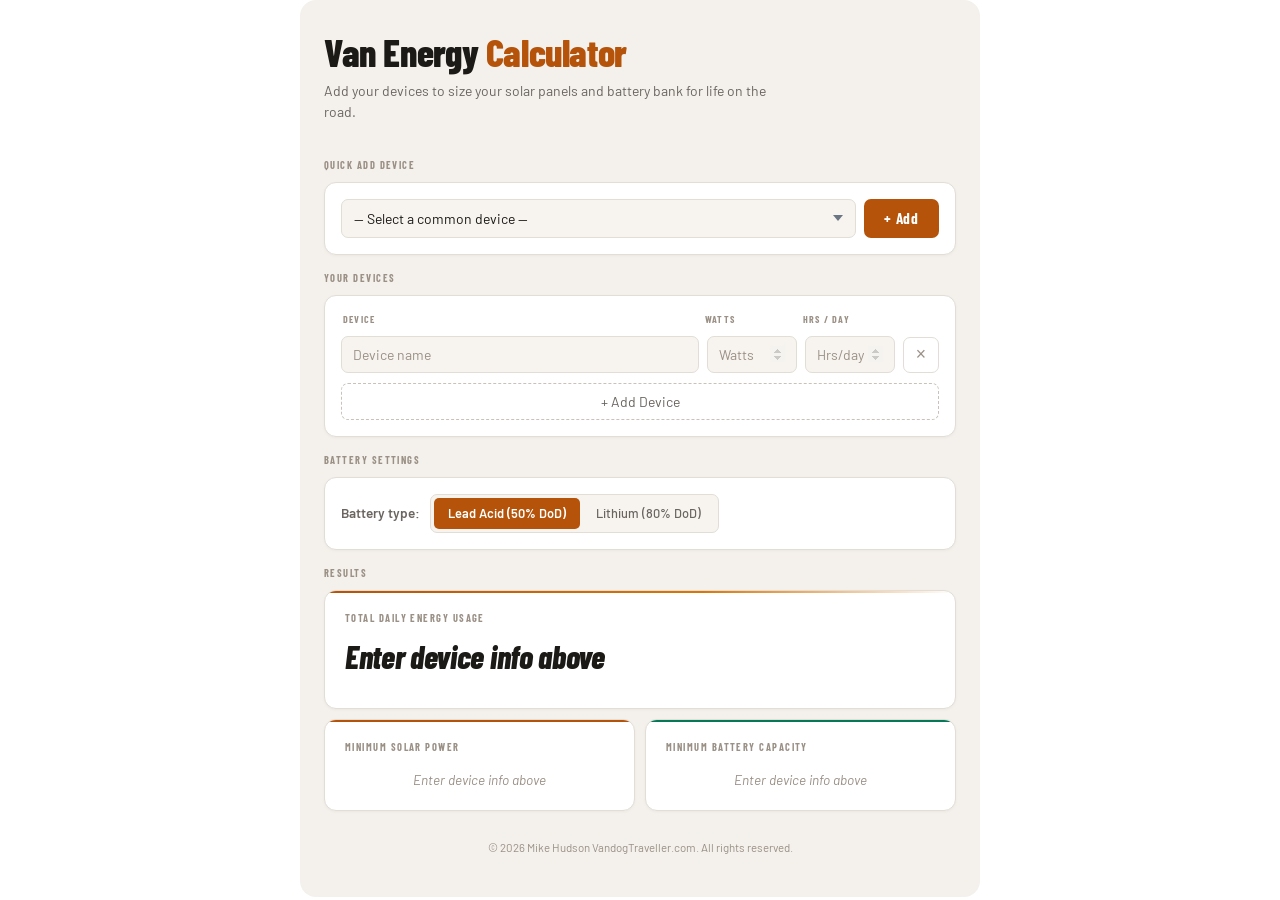
==== energy-calculator.html @ dfcba229 "Stack battery label above toggle on mobile to prevent bleed Co-Authored-By: Claude Sonnet 4.6 <norep" ====
<!DOCTYPE html>
<html lang="en">
<head>
    <meta charset="UTF-8">
    <meta name="viewport" content="width=device-width, initial-scale=1.0">
    <title>Van Energy Calculator · VandogTraveller</title>
    <link rel="preconnect" href="https://fonts.googleapis.com">
    <link rel="preconnect" href="https://fonts.gstatic.com" crossorigin>
    <link href="https://fonts.googleapis.com/css2?family=Barlow+Condensed:wght@500;600;700;800&family=Barlow:wght@400;500;600&display=swap" rel="stylesheet">
    <style>
        :root {
            --bg:           #0f1114;
            --surface:      #181b20;
            --surface-2:    #1f242b;
            --surface-3:    #272e37;
            --border:       #272e37;
            --border-hover: #38424f;
            --text:         #dde2ea;
            --text-muted:   #6b7685;
            --text-dim:     #3d4856;
            --amber:        #f59e0b;
            --amber-light:  #fbbf24;
            --amber-dim:    rgba(245,158,11,0.08);
            --amber-glow:   rgba(245,158,11,0.18);
            --green:        #10b981;
            --green-dim:    rgba(16,185,129,0.08);
            --red:          #f87171;
            --red-dim:      rgba(248,113,113,0.08);
            --btn-text:     #100900;
            --radius:       7px;
            --radius-lg:    12px;
        }

        @media (prefers-color-scheme: light) {
            :root {
                --bg:           #f4f1ec;
                --surface:      #ffffff;
                --surface-2:    #f7f4ef;
                --surface-3:    #ede9e2;
                --border:       #e2ddd5;
                --border-hover: #c9c2b8;
                --text:         #1c1a17;
                --text-muted:   #6b6560;
                --text-dim:     #b5aca0;
                --amber:        #b45309;
                --amber-light:  #d97706;
                --amber-dim:    rgba(180,83,9,0.07);
                --amber-glow:   rgba(180,83,9,0.14);
                --green:        #047857;
                --green-dim:    rgba(4,120,87,0.07);
                --red:          #b91c1c;
                --red-dim:      rgba(185,28,28,0.06);
                --btn-text:     #ffffff;
                --text-dim:     #9a9086;
            }
        }

        *, *::before, *::after { box-sizing: border-box; margin: 0; padding: 0; }

        /* Body is neutral — all visual containment is in .container */
        body { background: transparent; }

        .container {
            max-width: 680px;
            margin: 0 auto;
            font-family: 'Barlow', -apple-system, sans-serif;
            background: var(--bg);
            color: var(--text);
            line-height: 1.5;
            padding: 32px 24px 40px;
            border-radius: 16px;
        }

        /* ── Header ───────────────────────── */
        .calc-header {
            margin-bottom: 36px;
        }

        .calc-header h1 {
            font-family: 'Barlow Condensed', sans-serif;
            font-size: 2.4rem;
            font-weight: 800;
            letter-spacing: -0.01em;
            line-height: 1.05;
            color: var(--text);
        }

        .calc-header h1 em {
            font-style: normal;
            color: var(--amber);
        }

        .calc-header p {
            margin-top: 8px;
            font-size: 0.875rem;
            color: var(--text-muted);
            max-width: 460px;
        }

        /* ── Section label ────────────────── */
        .section-label {
            font-family: 'Barlow Condensed', sans-serif;
            font-size: 0.65rem;
            font-weight: 700;
            letter-spacing: 0.14em;
            text-transform: uppercase;
            color: var(--text-dim);
            margin-bottom: 8px;
        }

        /* ── Card shell ───────────────────── */
        .card {
            background: var(--surface);
            border: 1px solid var(--border);
            border-radius: var(--radius-lg);
            padding: 16px;
            margin-bottom: 10px;
            box-shadow: 0 1px 3px rgba(0,0,0,0.04);
        }

        /* ── Quick Add ────────────────────── */
        .preset-row {
            display: flex;
            gap: 8px;
        }

        .preset-row select {
            flex: 1;
            appearance: none;
            background: var(--surface-2);
            background-image: url("data:image/svg+xml,%3Csvg xmlns='http://www.w3.org/2000/svg' width='10' height='6' viewBox='0 0 10 6'%3E%3Cpath fill='%236b7685' d='M0 0l5 6 5-6z'/%3E%3C/svg%3E");
            background-repeat: no-repeat;
            background-position: right 12px center;
            border: 1px solid var(--border);
            color: var(--text);
            padding: 10px 36px 10px 12px;
            border-radius: var(--radius);
            font-family: 'Barlow', sans-serif;
            font-size: 0.875rem;
            cursor: pointer;
            transition: border-color 0.15s;
        }

        .preset-row select:focus {
            outline: none;
            border-color: var(--amber);
        }

        .preset-row select option {
            background: var(--surface-2);
            color: var(--text);
        }

        #addPreset {
            background: var(--amber);
            color: var(--btn-text);
            border: none;
            padding: 10px 20px;
            border-radius: var(--radius);
            font-family: 'Barlow Condensed', sans-serif;
            font-size: 0.95rem;
            font-weight: 700;
            letter-spacing: 0.05em;
            cursor: pointer;
            white-space: nowrap;
            flex-shrink: 0;
            transition: background 0.15s, transform 0.1s;
        }

        #addPreset:hover  { background: var(--amber-light); transform: translateY(-1px); }
        #addPreset:active { transform: translateY(0); }

        /* ── Device list ──────────────────── */
        .device-input-header {
            display: flex;
            gap: 8px;
            margin-bottom: 10px;
            padding: 0 2px;
        }

        .device-input-header span {
            font-family: 'Barlow Condensed', sans-serif;
            font-size: 0.62rem;
            font-weight: 700;
            letter-spacing: 0.12em;
            text-transform: uppercase;
            color: var(--text-dim);
        }

        /* Match header columns to actual input proportions */
        .device-input-header .col-name   { flex: 3; min-width: 0; }
        .device-input-header .col-num    { flex: 1; min-width: 0; max-width: 90px; }
        .device-input-header .col-remove { flex: none; width: 36px; }

        #deviceInputs {
            display: flex;
            flex-direction: column;
            gap: 8px;
            margin-bottom: 10px;
        }

        .device-input {
            display: flex;
            gap: 8px;
            align-items: center;
        }

        .device-input input {
            background: var(--surface-2);
            border: 1px solid var(--border);
            color: var(--text);
            padding: 9px 11px;
            border-radius: var(--radius);
            font-family: 'Barlow', sans-serif;
            font-size: 0.875rem;
            transition: border-color 0.15s, background 0.15s;
        }

        .device-input .device-name {
            flex: 3;
            min-width: 0;
        }

        .device-input .device-power,
        .device-input .device-hours {
            flex: 1;
            min-width: 0;
            max-width: 90px;
        }

        .device-input input:focus {
            outline: none;
            border-color: var(--amber);
            background: var(--surface-3);
        }

        .device-input input::placeholder { color: var(--text-dim); }

        .device-input input[type="number"]::-webkit-inner-spin-button,
        .device-input input[type="number"]::-webkit-outer-spin-button { opacity: 0.25; }

        .remove-device {
            width: 36px;
            height: 36px;
            flex-shrink: 0;
            background: transparent;
            border: 1px solid var(--border);
            color: var(--text-dim);
            border-radius: var(--radius);
            cursor: pointer;
            display: flex;
            align-items: center;
            justify-content: center;
            font-size: 1.1rem;
            line-height: 1;
            transition: background 0.15s, border-color 0.15s, color 0.15s;
            font-family: sans-serif;
        }

        .remove-device:hover {
            background: var(--red-dim);
            border-color: var(--red);
            color: var(--red);
        }

        #addDevice {
            width: 100%;
            padding: 9px;
            background: transparent;
            border: 1px dashed var(--border-hover);
            color: var(--text-muted);
            border-radius: var(--radius);
            font-family: 'Barlow', sans-serif;
            font-size: 0.875rem;
            cursor: pointer;
            transition: border-color 0.15s, color 0.15s, background 0.15s;
        }

        #addDevice:hover {
            border-color: var(--amber);
            color: var(--amber);
            background: var(--amber-dim);
        }

        /* Breathing room between a card and the next section label */
        .card + .section-label,
        .results-container + .section-label {
            margin-top: 16px;
        }

        /* ── Battery Settings ─────────────── */
        .battery-settings {
            display: flex;
            align-items: center;
            gap: 14px;
            flex-wrap: wrap;
        }

        .battery-type-selector {
            display: flex;
            align-items: center;
            gap: 10px;
        }

        .battery-type-selector > label {
            font-size: 0.85rem;
            font-weight: 600;
            color: var(--text-muted);
            white-space: nowrap;
        }

        .toggle-group {
            display: flex;
            background: var(--surface-2);
            border: 1px solid var(--border);
            border-radius: var(--radius);
            overflow: hidden;
            padding: 3px;
            gap: 2px;
        }

        .toggle-group input[type="radio"] { display: none; }

        .toggle-group label.toggle-option {
            padding: 6px 14px;
            font-family: 'Barlow', sans-serif;
            font-size: 0.8rem;
            font-weight: 500;
            color: var(--text-muted);
            background: transparent;
            cursor: pointer;
            border-radius: 5px;
            transition: background 0.15s, color 0.15s;
            white-space: nowrap;
        }

        .toggle-group input[type="radio"]:checked + label.toggle-option {
            background: var(--amber);
            color: var(--btn-text);
            font-weight: 600;
        }

        /* ── Results ──────────────────────── */
        .results-container {
            display: grid;
            grid-template-columns: repeat(2, 1fr);
            gap: 10px;
        }

        .result-box {
            background: var(--surface);
            border: 1px solid var(--border);
            border-radius: var(--radius-lg);
            padding: 20px;
            display: flex;
            flex-direction: column;
            position: relative;
            overflow: hidden;
            box-shadow: 0 1px 3px rgba(0,0,0,0.04);
        }

        /* coloured top rule on each card */
        .result-box::before {
            content: '';
            position: absolute;
            top: 0; left: 0; right: 0;
            height: 2px;
        }

        #result              { grid-column: 1 / -1; }
        #result::before      { background: linear-gradient(90deg, var(--amber), var(--amber-light) 60%, transparent); }
        #solarSuggestion::before     { background: var(--amber); }
        #batteryRecommendation::before { background: var(--green); }

        .result-box h3 {
            font-family: 'Barlow Condensed', sans-serif;
            font-size: 0.65rem;
            font-weight: 700;
            letter-spacing: 0.14em;
            text-transform: uppercase;
            color: var(--text-dim);
            margin-bottom: 14px;
        }

        .result-box-content {
            flex-grow: 1;
            display: flex;
            flex-direction: column;
            align-items: center;
            justify-content: center;
        }

        #result .result-box-content {
            align-items: flex-start;
        }

        /* Total energy number */
        #resultContent {
            font-family: 'Barlow Condensed', sans-serif;
            font-size: 2rem;
            font-weight: 800;
            color: var(--text);
            letter-spacing: -0.01em;
            line-height: 1;
        }

        .no-info {
            color: var(--text-dim);
            font-style: italic;
            font-size: 0.85rem;
        }

        /* Solar / battery numbers */
        .battery-capacity-result,
        .solar-power-result {
            font-family: 'Barlow Condensed', sans-serif;
            font-size: 3rem;
            font-weight: 800;
            letter-spacing: -0.02em;
            line-height: 1;
            margin-bottom: 2px;
        }

        .solar-power-result     { color: var(--amber-light); }
        .battery-capacity-result { color: var(--green); }

        .assumption {
            font-size: 0.73rem;
            color: var(--text-dim);
            text-align: center;
            margin-top: 8px;
            line-height: 1.4;
        }

        /* ── Breakdown table ──────────────── */
        .breakdown-table {
            width: 100%;
            border-collapse: collapse;
            margin-top: 16px;
            text-align: left;
        }

        .breakdown-table th {
            font-family: 'Barlow Condensed', sans-serif;
            font-size: 0.62rem;
            font-weight: 700;
            letter-spacing: 0.12em;
            text-transform: uppercase;
            color: var(--text-dim);
            padding: 0 0 8px;
            border-bottom: 1px solid var(--border);
        }

        .breakdown-table th:last-child { text-align: right; }

        .breakdown-table td {
            padding: 7px 0;
            color: var(--text-muted);
            border-bottom: 1px solid var(--border);
            font-size: 0.875rem;
        }

        .breakdown-table td:last-child {
            text-align: right;
            color: var(--text);
            font-weight: 600;
            font-variant-numeric: tabular-nums;
        }

        .breakdown-table tr:last-child td { border-bottom: none; }

        /* ── Footer ───────────────────────── */
        .copyright {
            font-size: 0.72rem;
            color: var(--text-dim);
            margin-top: 28px;
            text-align: center;
        }

        /* ── Mobile ───────────────────────── */
        @media (max-width: 600px) {
            .container { padding: 20px 14px 32px; }

            .calc-header h1 { font-size: 1.9rem; }

            .device-input-header { display: none; }

            .devices-card { padding: 10px; }

            #deviceInputs { gap: 6px; }

            .device-input { gap: 6px; }

            .remove-device {
                width: 30px;
                height: 30px;
                font-size: 0.9rem;
            }

            .results-container { grid-template-columns: 1fr; }

            .preset-row { flex-direction: column; }
            #addPreset  { width: 100%; }

            .battery-settings { flex-direction: column; align-items: flex-start; }

            .battery-type-selector { flex-direction: column; align-items: flex-start; width: 100%; }

            .toggle-group { width: 100%; }
            .toggle-group label.toggle-option { flex: 1; text-align: center; }

            .battery-capacity-result,
            .solar-power-result { font-size: 2.4rem; }
        }
    </style>
</head>
<body>
    <div class="container">

        <header class="calc-header">
            <h1>Van Energy <em>Calculator</em></h1>
            <p>Add your devices to size your solar panels and battery bank for life on the road.</p>
        </header>

        <p class="section-label">Quick Add Device</p>
        <div class="card">
            <div class="preset-row">
                <select id="presetSelect">
                    <option value="">— Select a common device —</option>
                    <option value="12V Compressor Fridge|45">12V Compressor Fridge (45W)</option>
                    <option value="LED Strip Lighting|20">LED Strip Lighting (20W)</option>
                    <option value="Laptop|60">Laptop (60W)</option>
                    <option value="Smartphone Charger|12">Smartphone Charger (12W)</option>
                    <option value="Tablet Charger|18">Tablet Charger (18W)</option>
                    <option value="12V Water Pump|60">12V Water Pump (60W)</option>
                    <option value="Diesel Heater Fan|25">Diesel Heater Fan (25W)</option>
                    <option value="Ceiling Fan|35">Ceiling Fan (35W)</option>
                    <option value="TV / Monitor|40">TV / Monitor (40W)</option>
                    <option value="CPAP Machine|30">CPAP Machine (30W)</option>
                    <option value="Portable Speaker|10">Portable Speaker (10W)</option>
                    <option value="USB Charger Hub|10">USB Charger Hub (10W)</option>
                    <option value="Inverter (idle draw)|15">Inverter — idle draw (15W)</option>
                </select>
                <button id="addPreset">+ Add</button>
            </div>
        </div>

        <p class="section-label">Your Devices</p>
        <div class="card devices-card">
            <div class="device-input-header">
                <span class="col-name">Device</span>
                <span class="col-num">Watts</span>
                <span class="col-num">Hrs / Day</span>
                <span class="col-remove"></span>
            </div>
            <div id="deviceInputs">
                <div class="device-input">
                    <input type="text" placeholder="Device name" class="device-name">
                    <input type="number" placeholder="Watts" class="device-power">
                    <input type="number" placeholder="Hrs/day" class="device-hours">
                    <button class="remove-device">×</button>
                </div>
            </div>
            <button id="addDevice">+ Add Device</button>
        </div>

        <p class="section-label">Battery Settings</p>
        <div class="card battery-settings">
            <div class="battery-type-selector">
                <label>Battery type:</label>
                <div class="toggle-group">
                    <input type="radio" name="batteryType" id="leadAcid" value="lead" checked>
                    <label class="toggle-option" for="leadAcid">Lead Acid (50% DoD)</label>
                    <input type="radio" name="batteryType" id="lithium" value="lithium">
                    <label class="toggle-option" for="lithium">Lithium (80% DoD)</label>
                </div>
            </div>
        </div>

        <p class="section-label">Results</p>
        <div class="results-container">
            <div id="result" class="result-box">
                <h3>Total Daily Energy Usage</h3>
                <div class="result-box-content">
                    <div id="resultContent"></div>
                    <table id="breakdownTable" class="breakdown-table"></table>
                </div>
            </div>
            <div id="solarSuggestion" class="result-box">
                <h3>Minimum Solar Power</h3>
                <div class="result-box-content"></div>
            </div>
            <div id="batteryRecommendation" class="result-box">
                <h3>Minimum Battery Capacity</h3>
                <div class="result-box-content"></div>
            </div>
        </div>

        <p class="copyright">&copy; <script>document.write(new Date().getFullYear());</script> Mike Hudson VandogTraveller.com. All rights reserved.</p>

    </div>

    <script>
        document.addEventListener('DOMContentLoaded', () => {
            const deviceInputs = document.getElementById('deviceInputs');
            const addDeviceBtn = document.getElementById('addDevice');
            const resultDiv = document.getElementById('result');
            const solarSuggestionDiv = document.getElementById('solarSuggestion');
            const batteryRecommendationDiv = document.getElementById('batteryRecommendation');

            addDeviceBtn.addEventListener('click', addDeviceInput);
            deviceInputs.addEventListener('click', removeDevice);
            deviceInputs.addEventListener('input', (e) => {
                const input = e.target;
                if (input.classList.contains('device-power') || input.classList.contains('device-hours')) {
                    let val = parseFloat(input.value);
                    if (val < 0) input.value = 0;
                    if (input.classList.contains('device-hours') && val > 24) input.value = 24;
                }
                calculateTotalUsage();
            });

            document.querySelectorAll('input[name="batteryType"]').forEach(radio => {
                radio.addEventListener('change', calculateTotalUsage);
            });

            const presetSelect = document.getElementById('presetSelect');
            document.getElementById('addPreset').addEventListener('click', () => {
                const val = presetSelect.value;
                if (!val) return;
                const [name, watts] = val.split('|');
                const newDevice = document.createElement('div');
                newDevice.className = 'device-input';
                newDevice.innerHTML = `
                    <input type="text" placeholder="Device name" class="device-name" value="${name}">
                    <input type="number" placeholder="Watts" class="device-power" value="${watts}">
                    <input type="number" placeholder="Hrs/day" class="device-hours">
                    <button class="remove-device">×</button>
                `;
                deviceInputs.appendChild(newDevice);
                presetSelect.value = '';
                newDevice.querySelector('.device-hours').focus();
                calculateTotalUsage();
            });

            function addDeviceInput() {
                const newDevice = document.createElement('div');
                newDevice.className = 'device-input';
                newDevice.innerHTML = `
                    <input type="text" placeholder="Device name" class="device-name">
                    <input type="number" placeholder="Watts" class="device-power">
                    <input type="number" placeholder="Hrs/day" class="device-hours">
                    <button class="remove-device">×</button>
                `;
                deviceInputs.appendChild(newDevice);
                calculateTotalUsage();
            }

            function removeDevice(e) {
                if (e.target.classList.contains('remove-device')) {
                    e.target.parentElement.remove();
                    calculateTotalUsage();
                }
            }

            function calculateTotalUsage() {
                let totalWattHours = 0;
                const devices = document.querySelectorAll('.device-input');

                devices.forEach(device => {
                    const power = parseFloat(device.querySelector('.device-power').value) || 0;
                    const hours = parseFloat(device.querySelector('.device-hours').value) || 0;
                    totalWattHours += power * hours;
                });

                const ampHours = totalWattHours / 12; // Assuming 12V system

                const resultContent = document.getElementById('resultContent');
                const breakdownTable = document.getElementById('breakdownTable');

                // Build breakdown rows for devices with data
                const breakdownRows = [];
                devices.forEach(device => {
                    const name = device.querySelector('.device-name').value.trim();
                    const power = parseFloat(device.querySelector('.device-power').value) || 0;
                    const hours = parseFloat(device.querySelector('.device-hours').value) || 0;
                    const wh = power * hours;
                    if (wh > 0) breakdownRows.push({ name: name || 'Unnamed device', wh });
                });

                if (totalWattHours > 0) {
                    resultContent.textContent = `${totalWattHours.toFixed(0)}Wh  (${ampHours.toFixed(1)}Ah at 12V)`;
                    resultContent.classList.remove('no-info');
                    breakdownTable.innerHTML = `
                        <thead><tr><th>Device</th><th>Wh/day</th></tr></thead>
                        <tbody>${breakdownRows.map(r => `<tr><td>${r.name}</td><td>${r.wh.toFixed(0)}Wh</td></tr>`).join('')}</tbody>
                    `;
                } else {
                    resultContent.textContent = 'Enter device info above';
                    resultContent.classList.add('no-info');
                    breakdownTable.innerHTML = '';
                }

                const batteryType = document.querySelector('input[name="batteryType"]:checked').value;
                const dod = batteryType === 'lithium' ? 0.8 : 0.5;
                const dodLabel = batteryType === 'lithium' ? '80%' : '50%';

                if (totalWattHours > 0) {
                    const recommendedBatteryCapacity = Math.ceil(ampHours * 3 / dod);
                    batteryRecommendationDiv.querySelector('.result-box-content').innerHTML = `
                        <div class="battery-capacity-result">${recommendedBatteryCapacity}Ah</div>
                        <span class="assumption">3 days autonomy · ${dodLabel} depth of discharge</span>
                    `;

                    const recommendedSolarPower = Math.ceil((totalWattHours / 5) * 1.33);
                    solarSuggestionDiv.querySelector('.result-box-content').innerHTML = `
                        <div class="solar-power-result">${recommendedSolarPower}W</div>
                        <span class="assumption">5 hours peak sunlight per day</span>
                    `;
                } else {
                    batteryRecommendationDiv.querySelector('.result-box-content').innerHTML = `
                        <span class="no-info">Enter device info above</span>
                    `;
                    solarSuggestionDiv.querySelector('.result-box-content').innerHTML = `
                        <span class="no-info">Enter device info above</span>
                    `;
                }
            }

            // --- localStorage persistence ---
            function saveState() {
                const devices = [];
                document.querySelectorAll('.device-input').forEach(device => {
                    devices.push({
                        name: device.querySelector('.device-name').value,
                        power: device.querySelector('.device-power').value,
                        hours: device.querySelector('.device-hours').value,
                    });
                });
                const state = {
                    devices,
                    batteryType: document.querySelector('input[name="batteryType"]:checked').value,
                };
                localStorage.setItem('energyCalcState', JSON.stringify(state));
            }

            function loadState() {
                const raw = localStorage.getItem('energyCalcState');
                if (!raw) return;
                try {
                    const state = JSON.parse(raw);
                    if (state.batteryType) {
                        const radio = document.querySelector(`input[name="batteryType"][value="${state.batteryType}"]`);
                        if (radio) radio.checked = true;
                    }
                    if (state.devices && state.devices.length > 0) {
                        deviceInputs.innerHTML = '';
                        state.devices.forEach(d => {
                            const row = document.createElement('div');
                            row.className = 'device-input';
                            row.innerHTML = `
                                <input type="text" placeholder="Device name" class="device-name" value="${d.name}">
                                <input type="number" placeholder="Watts" class="device-power" value="${d.power}">
                                <input type="number" placeholder="Hrs/day" class="device-hours" value="${d.hours}">
                                <button class="remove-device">×</button>
                            `;
                            deviceInputs.appendChild(row);
                        });
                    }
                } catch (e) { /* ignore malformed data */ }
            }

            // Hook saveState into every user action
            deviceInputs.addEventListener('input', saveState);
            deviceInputs.addEventListener('click', saveState);
            document.querySelectorAll('input[name="batteryType"]').forEach(r => r.addEventListener('change', saveState));
            document.getElementById('addDevice').addEventListener('click', saveState);
            document.getElementById('addPreset').addEventListener('click', saveState);

            loadState();
            calculateTotalUsage();
        });
    </script>
</body>
</html>
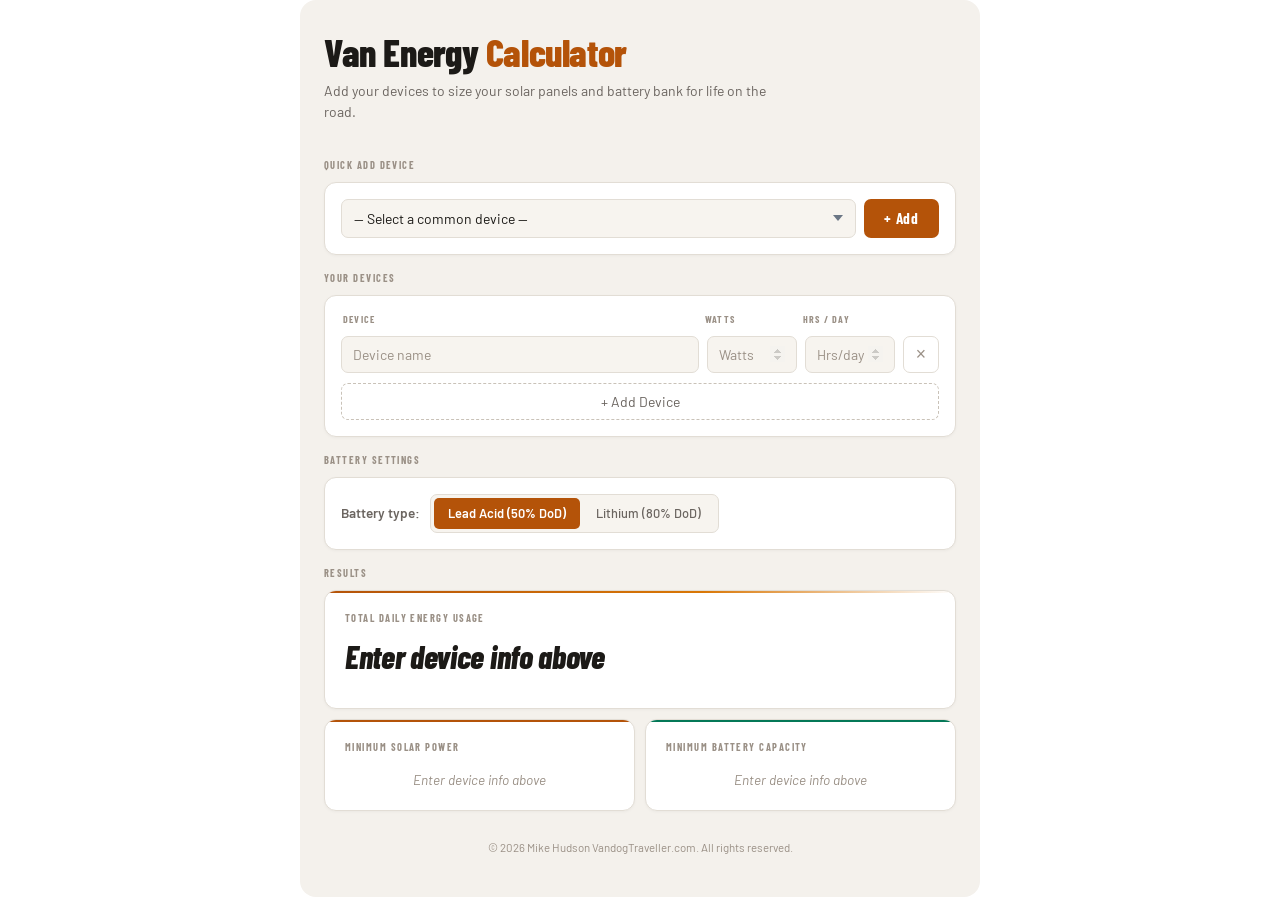
==== commit 8b2a0592: "Match remove button height to input height using align-self: stretch Co-Authored-By: Claude Sonnet 4" ====
--- a/energy-calculator.html
+++ b/energy-calculator.html
@@ -241,7 +241,7 @@
 
         .remove-device {
             width: 36px;
-            height: 36px;
+            align-self: stretch;
             flex-shrink: 0;
             background: transparent;
             border: 1px solid var(--border);
@@ -483,8 +483,6 @@
 
             .calc-header h1 { font-size: 1.9rem; }
 
-            .device-input-header { display: none; }
-
             .devices-card { padding: 10px; }
 
             #deviceInputs { gap: 6px; }
@@ -493,7 +491,6 @@
 
             .remove-device {
                 width: 30px;
-                height: 30px;
                 font-size: 0.9rem;
             }
 
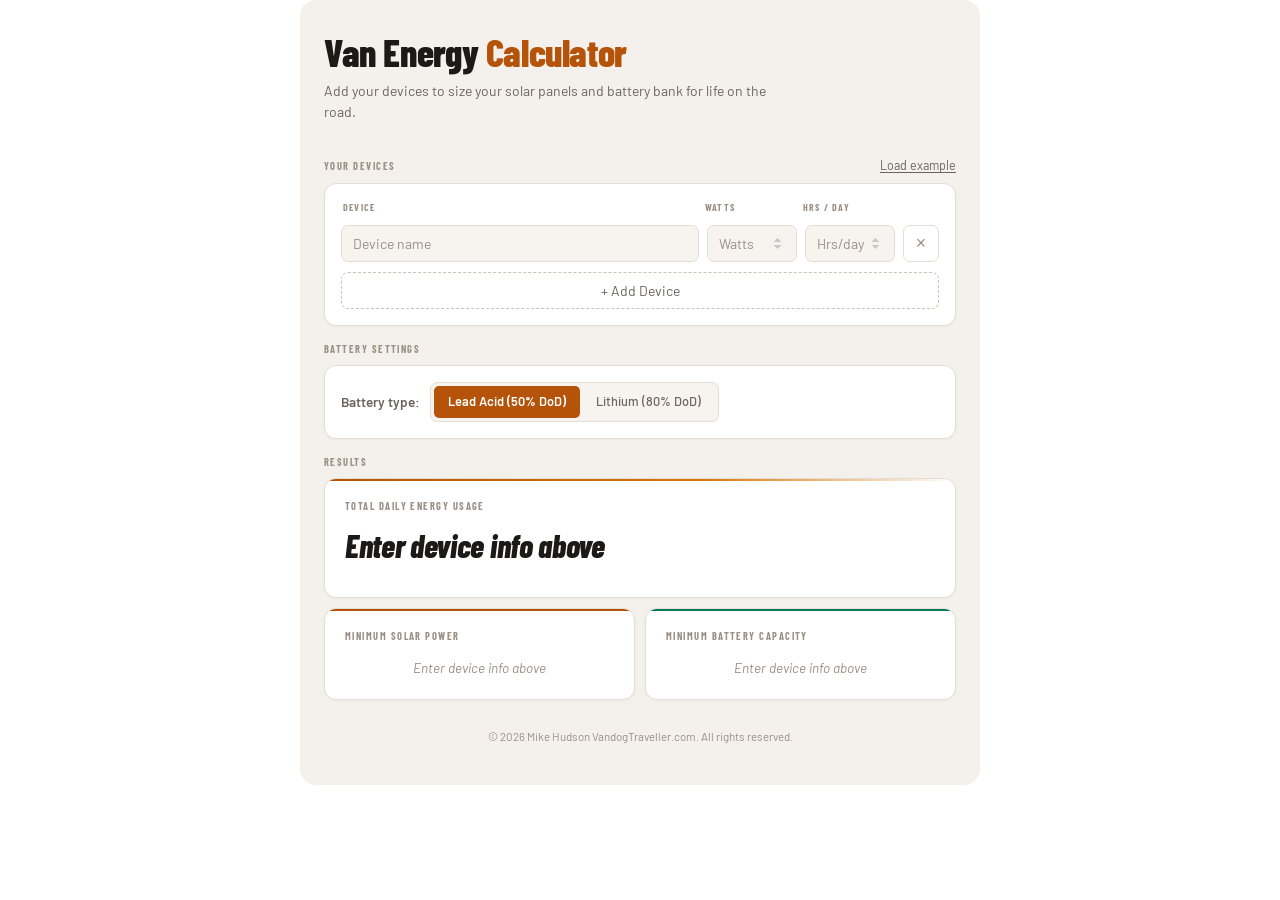
==== commit 44c3e1f4: "Replace preset dropdown with Load Example button Removes the Quick Add Device section entirely. Adds" ====
--- a/energy-calculator.html
+++ b/energy-calculator.html
@@ -118,59 +118,30 @@
             box-shadow: 0 1px 3px rgba(0,0,0,0.04);
         }
 
-        /* ── Quick Add ────────────────────── */
-        .preset-row {
-            display: flex;
-            gap: 8px;
-        }
-
-        .preset-row select {
-            flex: 1;
-            appearance: none;
-            background: var(--surface-2);
-            background-image: url("data:image/svg+xml,%3Csvg xmlns='http://www.w3.org/2000/svg' width='10' height='6' viewBox='0 0 10 6'%3E%3Cpath fill='%236b7685' d='M0 0l5 6 5-6z'/%3E%3C/svg%3E");
-            background-repeat: no-repeat;
-            background-position: right 12px center;
-            border: 1px solid var(--border);
-            color: var(--text);
-            padding: 10px 36px 10px 12px;
-            border-radius: var(--radius);
+        /* ── Device list ──────────────────── */
+        .section-row {
+            display: flex;
+            align-items: baseline;
+            justify-content: space-between;
+            margin-bottom: 8px;
+        }
+
+        .section-row .section-label { margin-bottom: 0; }
+
+        #loadExample {
+            background: none;
+            border: none;
+            color: var(--text-muted);
             font-family: 'Barlow', sans-serif;
-            font-size: 0.875rem;
+            font-size: 0.78rem;
             cursor: pointer;
-            transition: border-color 0.15s;
-        }
-
-        .preset-row select:focus {
-            outline: none;
-            border-color: var(--amber);
-        }
-
-        .preset-row select option {
-            background: var(--surface-2);
-            color: var(--text);
-        }
-
-        #addPreset {
-            background: var(--amber);
-            color: var(--btn-text);
-            border: none;
-            padding: 10px 20px;
-            border-radius: var(--radius);
-            font-family: 'Barlow Condensed', sans-serif;
-            font-size: 0.95rem;
-            font-weight: 700;
-            letter-spacing: 0.05em;
-            cursor: pointer;
-            white-space: nowrap;
-            flex-shrink: 0;
-            transition: background 0.15s, transform 0.1s;
-        }
-
-        #addPreset:hover  { background: var(--amber-light); transform: translateY(-1px); }
-        #addPreset:active { transform: translateY(0); }
-
-        /* ── Device list ──────────────────── */
+            padding: 0;
+            text-decoration: underline;
+            text-underline-offset: 2px;
+            transition: color 0.15s;
+        }
+
+        #loadExample:hover { color: var(--amber); }
         .device-input-header {
             display: flex;
             gap: 8px;
@@ -497,8 +468,6 @@
             .results-container { grid-template-columns: 1fr; }
 
             .preset-row { flex-direction: column; }
-            #addPreset  { width: 100%; }
-
             .battery-settings { flex-direction: column; align-items: flex-start; }
 
             .battery-type-selector { flex-direction: column; align-items: flex-start; width: 100%; }
@@ -519,30 +488,10 @@
             <p>Add your devices to size your solar panels and battery bank for life on the road.</p>
         </header>
 
-        <p class="section-label">Quick Add Device</p>
-        <div class="card">
-            <div class="preset-row">
-                <select id="presetSelect">
-                    <option value="">— Select a common device —</option>
-                    <option value="12V Compressor Fridge|45">12V Compressor Fridge (45W)</option>
-                    <option value="LED Strip Lighting|20">LED Strip Lighting (20W)</option>
-                    <option value="Laptop|60">Laptop (60W)</option>
-                    <option value="Smartphone Charger|12">Smartphone Charger (12W)</option>
-                    <option value="Tablet Charger|18">Tablet Charger (18W)</option>
-                    <option value="12V Water Pump|60">12V Water Pump (60W)</option>
-                    <option value="Diesel Heater Fan|25">Diesel Heater Fan (25W)</option>
-                    <option value="Ceiling Fan|35">Ceiling Fan (35W)</option>
-                    <option value="TV / Monitor|40">TV / Monitor (40W)</option>
-                    <option value="CPAP Machine|30">CPAP Machine (30W)</option>
-                    <option value="Portable Speaker|10">Portable Speaker (10W)</option>
-                    <option value="USB Charger Hub|10">USB Charger Hub (10W)</option>
-                    <option value="Inverter (idle draw)|15">Inverter — idle draw (15W)</option>
-                </select>
-                <button id="addPreset">+ Add</button>
-            </div>
+        <div class="section-row">
+            <p class="section-label">Your Devices</p>
+            <button id="loadExample">Load example</button>
         </div>
-
-        <p class="section-label">Your Devices</p>
         <div class="card devices-card">
             <div class="device-input-header">
                 <span class="col-name">Device</span>
@@ -621,23 +570,28 @@
                 radio.addEventListener('change', calculateTotalUsage);
             });
 
-            const presetSelect = document.getElementById('presetSelect');
-            document.getElementById('addPreset').addEventListener('click', () => {
-                const val = presetSelect.value;
-                if (!val) return;
-                const [name, watts] = val.split('|');
-                const newDevice = document.createElement('div');
-                newDevice.className = 'device-input';
-                newDevice.innerHTML = `
-                    <input type="text" placeholder="Device name" class="device-name" value="${name}">
-                    <input type="number" placeholder="Watts" class="device-power" value="${watts}">
-                    <input type="number" placeholder="Hrs/day" class="device-hours">
-                    <button class="remove-device">×</button>
-                `;
-                deviceInputs.appendChild(newDevice);
-                presetSelect.value = '';
-                newDevice.querySelector('.device-hours').focus();
+            const exampleDevices = [
+                { name: 'LED Strip Lighting',    power: 20, hours: 5  },
+                { name: '12V Compressor Fridge', power: 45, hours: 24 },
+                { name: 'Laptop',                power: 60, hours: 4  },
+                { name: 'Smartphone Charger',    power: 12, hours: 2  },
+            ];
+
+            document.getElementById('loadExample').addEventListener('click', () => {
+                deviceInputs.innerHTML = '';
+                exampleDevices.forEach(d => {
+                    const row = document.createElement('div');
+                    row.className = 'device-input';
+                    row.innerHTML = `
+                        <input type="text" placeholder="Device name" class="device-name" value="${d.name}">
+                        <input type="number" placeholder="Watts" class="device-power" value="${d.power}">
+                        <input type="number" placeholder="Hrs/day" class="device-hours" value="${d.hours}">
+                        <button class="remove-device">×</button>
+                    `;
+                    deviceInputs.appendChild(row);
+                });
                 calculateTotalUsage();
+                saveState();
             });
 
             function addDeviceInput() {
@@ -772,7 +726,6 @@
             deviceInputs.addEventListener('click', saveState);
             document.querySelectorAll('input[name="batteryType"]').forEach(r => r.addEventListener('change', saveState));
             document.getElementById('addDevice').addEventListener('click', saveState);
-            document.getElementById('addPreset').addEventListener('click', saveState);
 
             loadState();
             calculateTotalUsage();
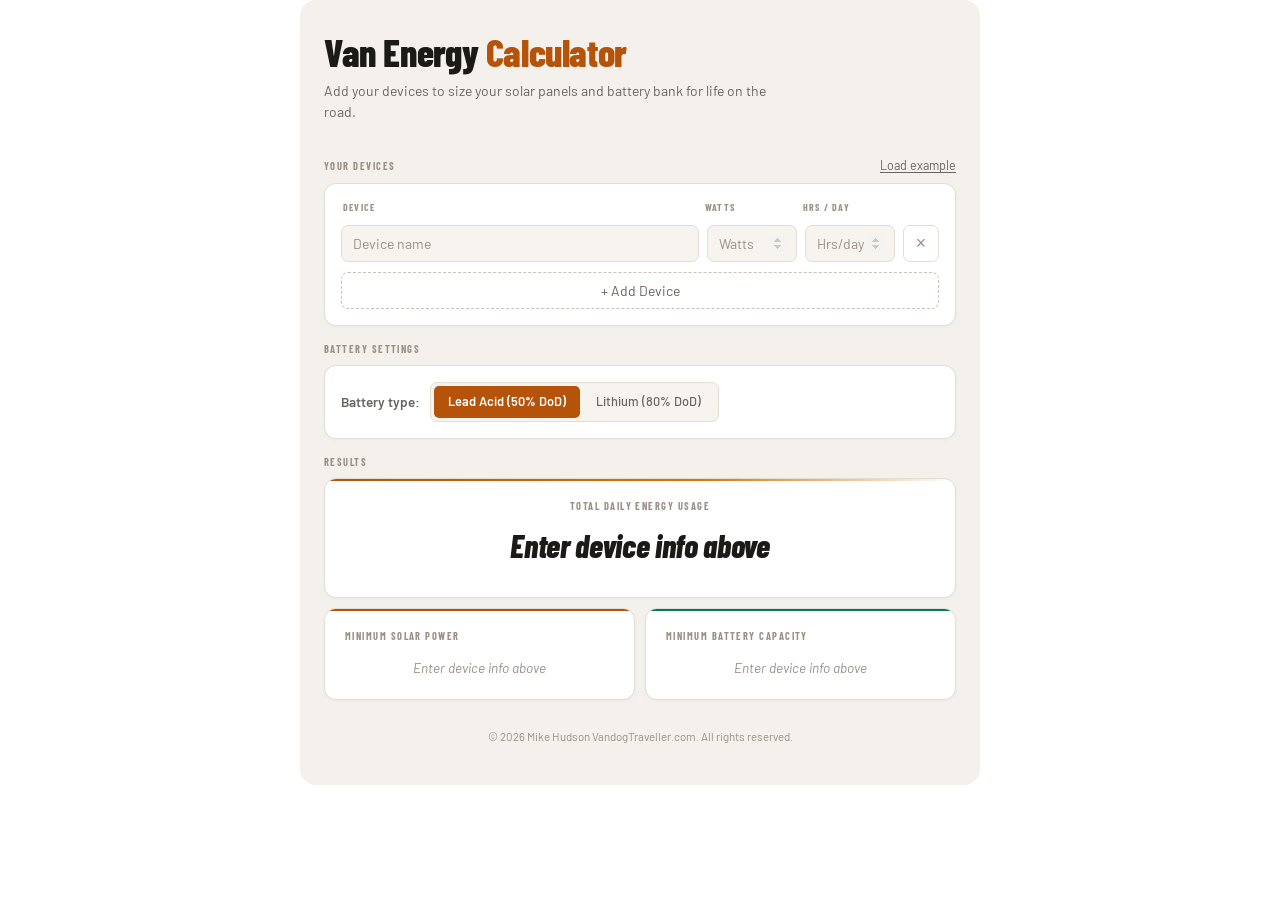
==== commit 983b3bd6: "Center total daily energy usage heading and value Co-Authored-By: Claude Sonnet 4.6 <noreply@anthrop" ====
--- a/energy-calculator.html
+++ b/energy-calculator.html
@@ -361,9 +361,13 @@
             justify-content: center;
         }
 
+        #result h3 { text-align: center; }
+
         #result .result-box-content {
-            align-items: flex-start;
-        }
+            align-items: center;
+        }
+
+        #resultContent { text-align: center; }
 
         /* Total energy number */
         #resultContent {
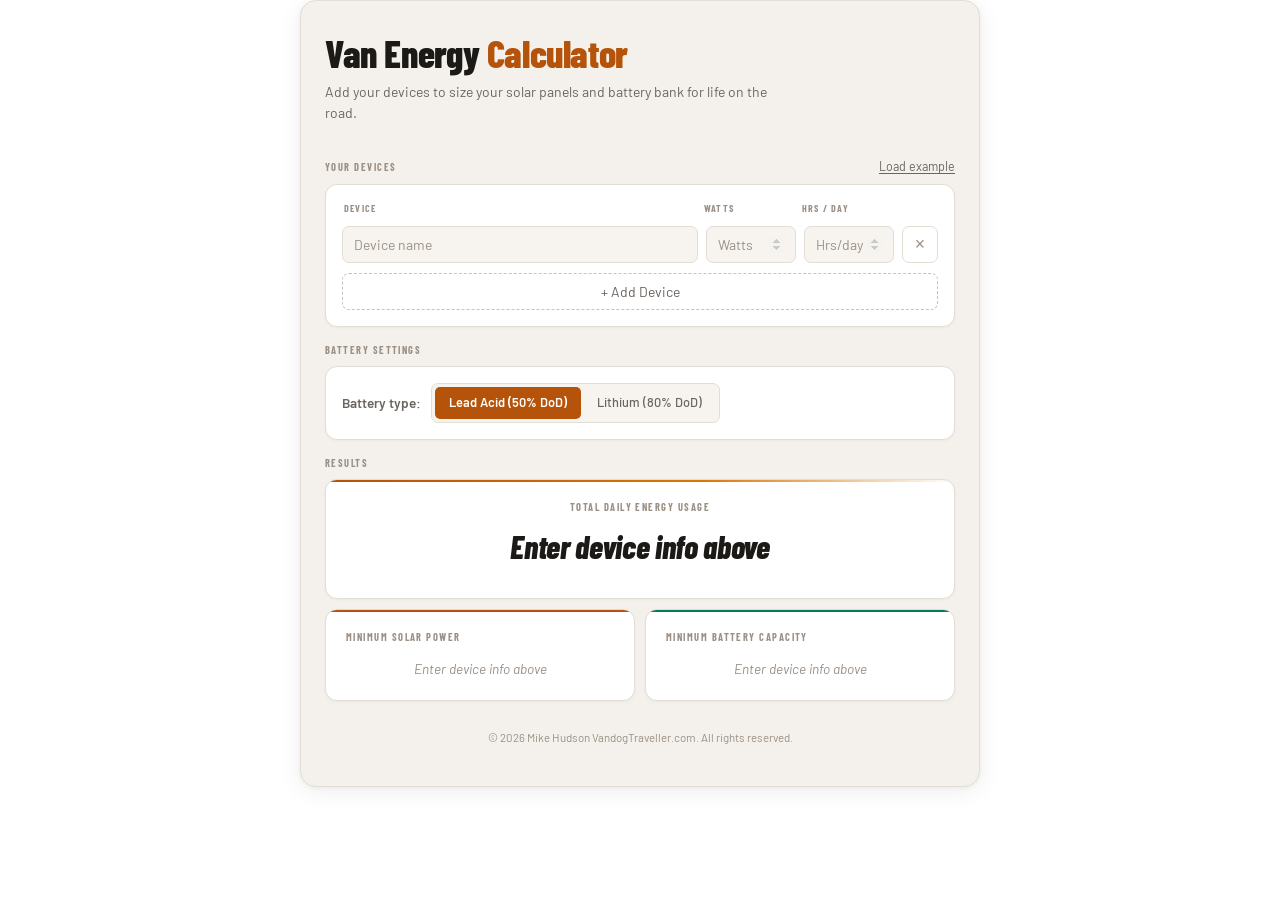
==== commit 46812e46: "Add subtle border and shadow to container for light page embedding Co-Authored-By: Claude Sonnet 4.6" ====
--- a/energy-calculator.html
+++ b/energy-calculator.html
@@ -69,6 +69,8 @@
             line-height: 1.5;
             padding: 32px 24px 40px;
             border-radius: 16px;
+            border: 1px solid var(--border);
+            box-shadow: 0 4px 24px rgba(0,0,0,0.07), 0 1px 4px rgba(0,0,0,0.05);
         }
 
         /* ── Header ───────────────────────── */
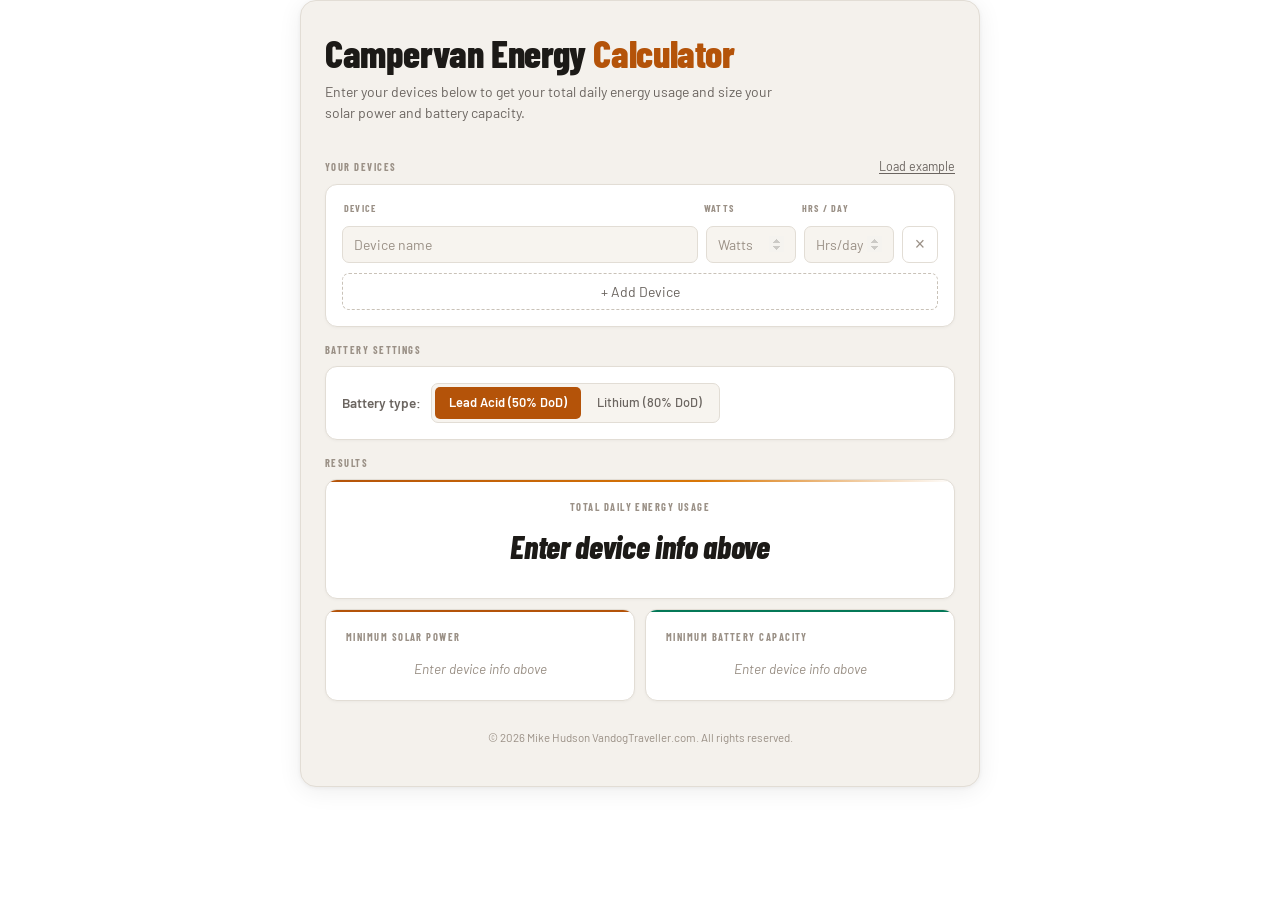
==== commit dd12ca0b: "Update title and subtitle copy Co-Authored-By: Claude Sonnet 4.6 <noreply@anthropic.com>" ====
--- a/energy-calculator.html
+++ b/energy-calculator.html
@@ -490,8 +490,8 @@
     <div class="container">
 
         <header class="calc-header">
-            <h1>Van Energy <em>Calculator</em></h1>
-            <p>Add your devices to size your solar panels and battery bank for life on the road.</p>
+            <h1>Campervan Energy <em>Calculator</em></h1>
+            <p>Enter your devices below to get your total daily energy usage and size your solar power and battery capacity.</p>
         </header>
 
         <div class="section-row">
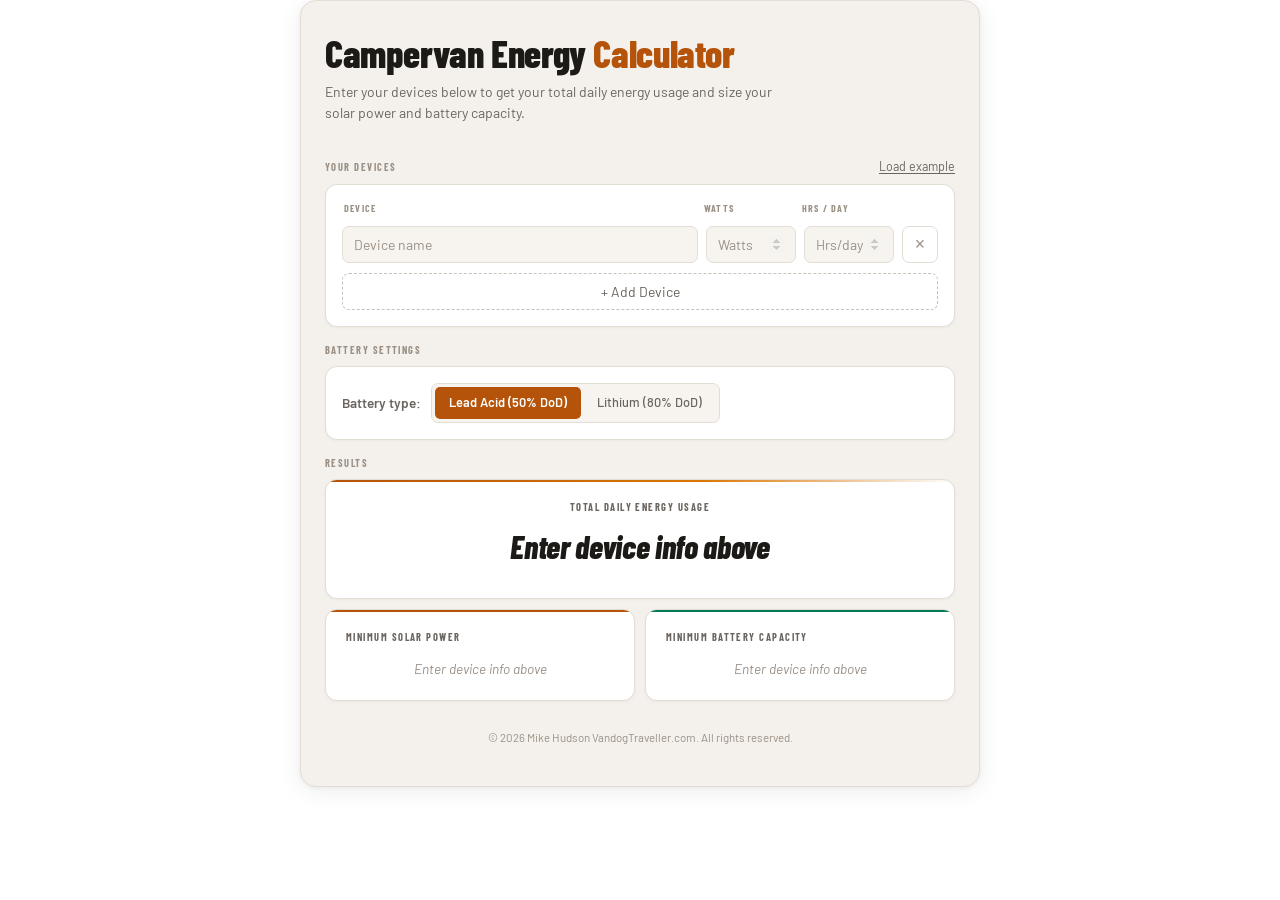
==== commit 4b27fb21: "Remove dark mode, improve result card label readability Co-Authored-By: Claude Sonnet 4.6 <noreply@a" ====
--- a/energy-calculator.html
+++ b/energy-calculator.html
@@ -9,50 +9,26 @@
     <link href="https://fonts.googleapis.com/css2?family=Barlow+Condensed:wght@500;600;700;800&family=Barlow:wght@400;500;600&display=swap" rel="stylesheet">
     <style>
         :root {
-            --bg:           #0f1114;
-            --surface:      #181b20;
-            --surface-2:    #1f242b;
-            --surface-3:    #272e37;
-            --border:       #272e37;
-            --border-hover: #38424f;
-            --text:         #dde2ea;
-            --text-muted:   #6b7685;
-            --text-dim:     #3d4856;
-            --amber:        #f59e0b;
-            --amber-light:  #fbbf24;
-            --amber-dim:    rgba(245,158,11,0.08);
-            --amber-glow:   rgba(245,158,11,0.18);
-            --green:        #10b981;
-            --green-dim:    rgba(16,185,129,0.08);
-            --red:          #f87171;
-            --red-dim:      rgba(248,113,113,0.08);
-            --btn-text:     #100900;
+            --bg:           #f4f1ec;
+            --surface:      #ffffff;
+            --surface-2:    #f7f4ef;
+            --surface-3:    #ede9e2;
+            --border:       #e2ddd5;
+            --border-hover: #c9c2b8;
+            --text:         #1c1a17;
+            --text-muted:   #6b6560;
+            --text-dim:     #9a9086;
+            --amber:        #b45309;
+            --amber-light:  #d97706;
+            --amber-dim:    rgba(180,83,9,0.07);
+            --amber-glow:   rgba(180,83,9,0.14);
+            --green:        #047857;
+            --green-dim:    rgba(4,120,87,0.07);
+            --red:          #b91c1c;
+            --red-dim:      rgba(185,28,28,0.06);
+            --btn-text:     #ffffff;
             --radius:       7px;
             --radius-lg:    12px;
-        }
-
-        @media (prefers-color-scheme: light) {
-            :root {
-                --bg:           #f4f1ec;
-                --surface:      #ffffff;
-                --surface-2:    #f7f4ef;
-                --surface-3:    #ede9e2;
-                --border:       #e2ddd5;
-                --border-hover: #c9c2b8;
-                --text:         #1c1a17;
-                --text-muted:   #6b6560;
-                --text-dim:     #b5aca0;
-                --amber:        #b45309;
-                --amber-light:  #d97706;
-                --amber-dim:    rgba(180,83,9,0.07);
-                --amber-glow:   rgba(180,83,9,0.14);
-                --green:        #047857;
-                --green-dim:    rgba(4,120,87,0.07);
-                --red:          #b91c1c;
-                --red-dim:      rgba(185,28,28,0.06);
-                --btn-text:     #ffffff;
-                --text-dim:     #9a9086;
-            }
         }
 
         *, *::before, *::after { box-sizing: border-box; margin: 0; padding: 0; }
@@ -351,7 +327,7 @@
             font-weight: 700;
             letter-spacing: 0.14em;
             text-transform: uppercase;
-            color: var(--text-dim);
+            color: var(--text-muted);
             margin-bottom: 14px;
         }
 
